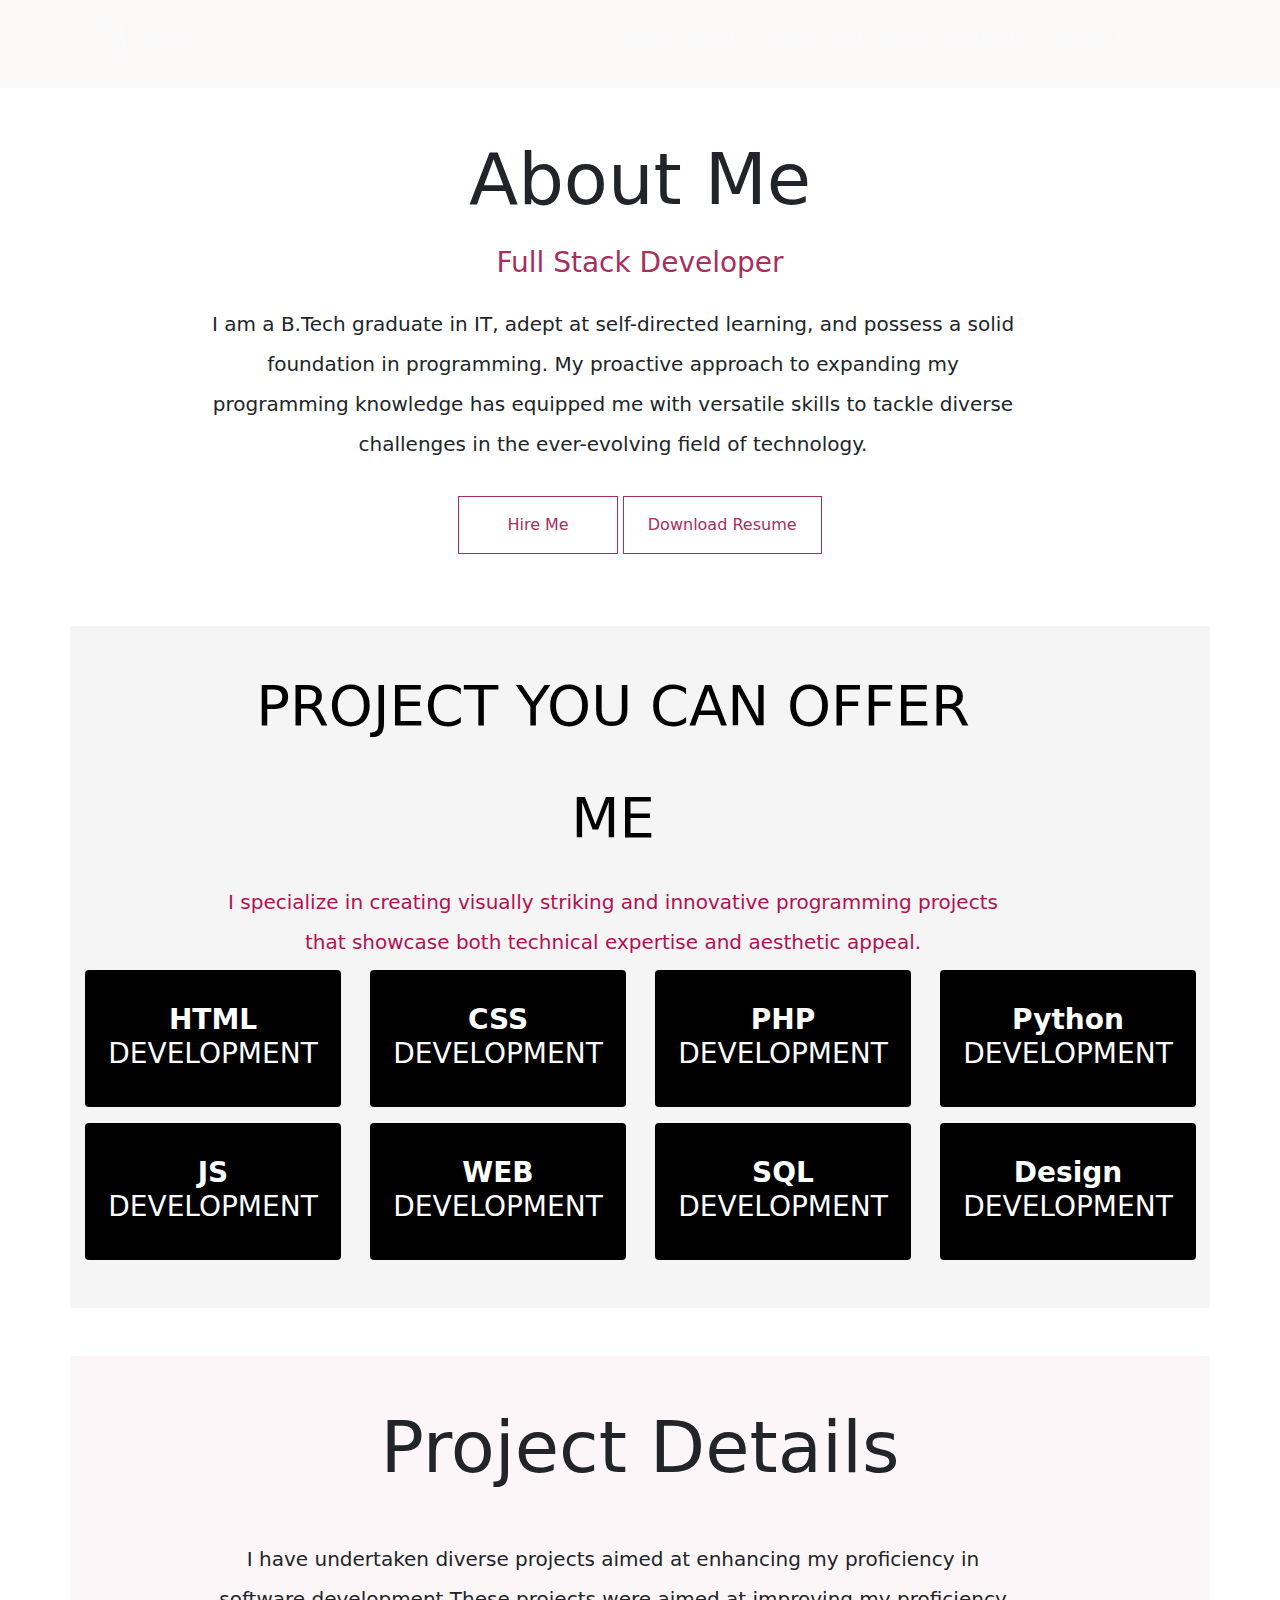
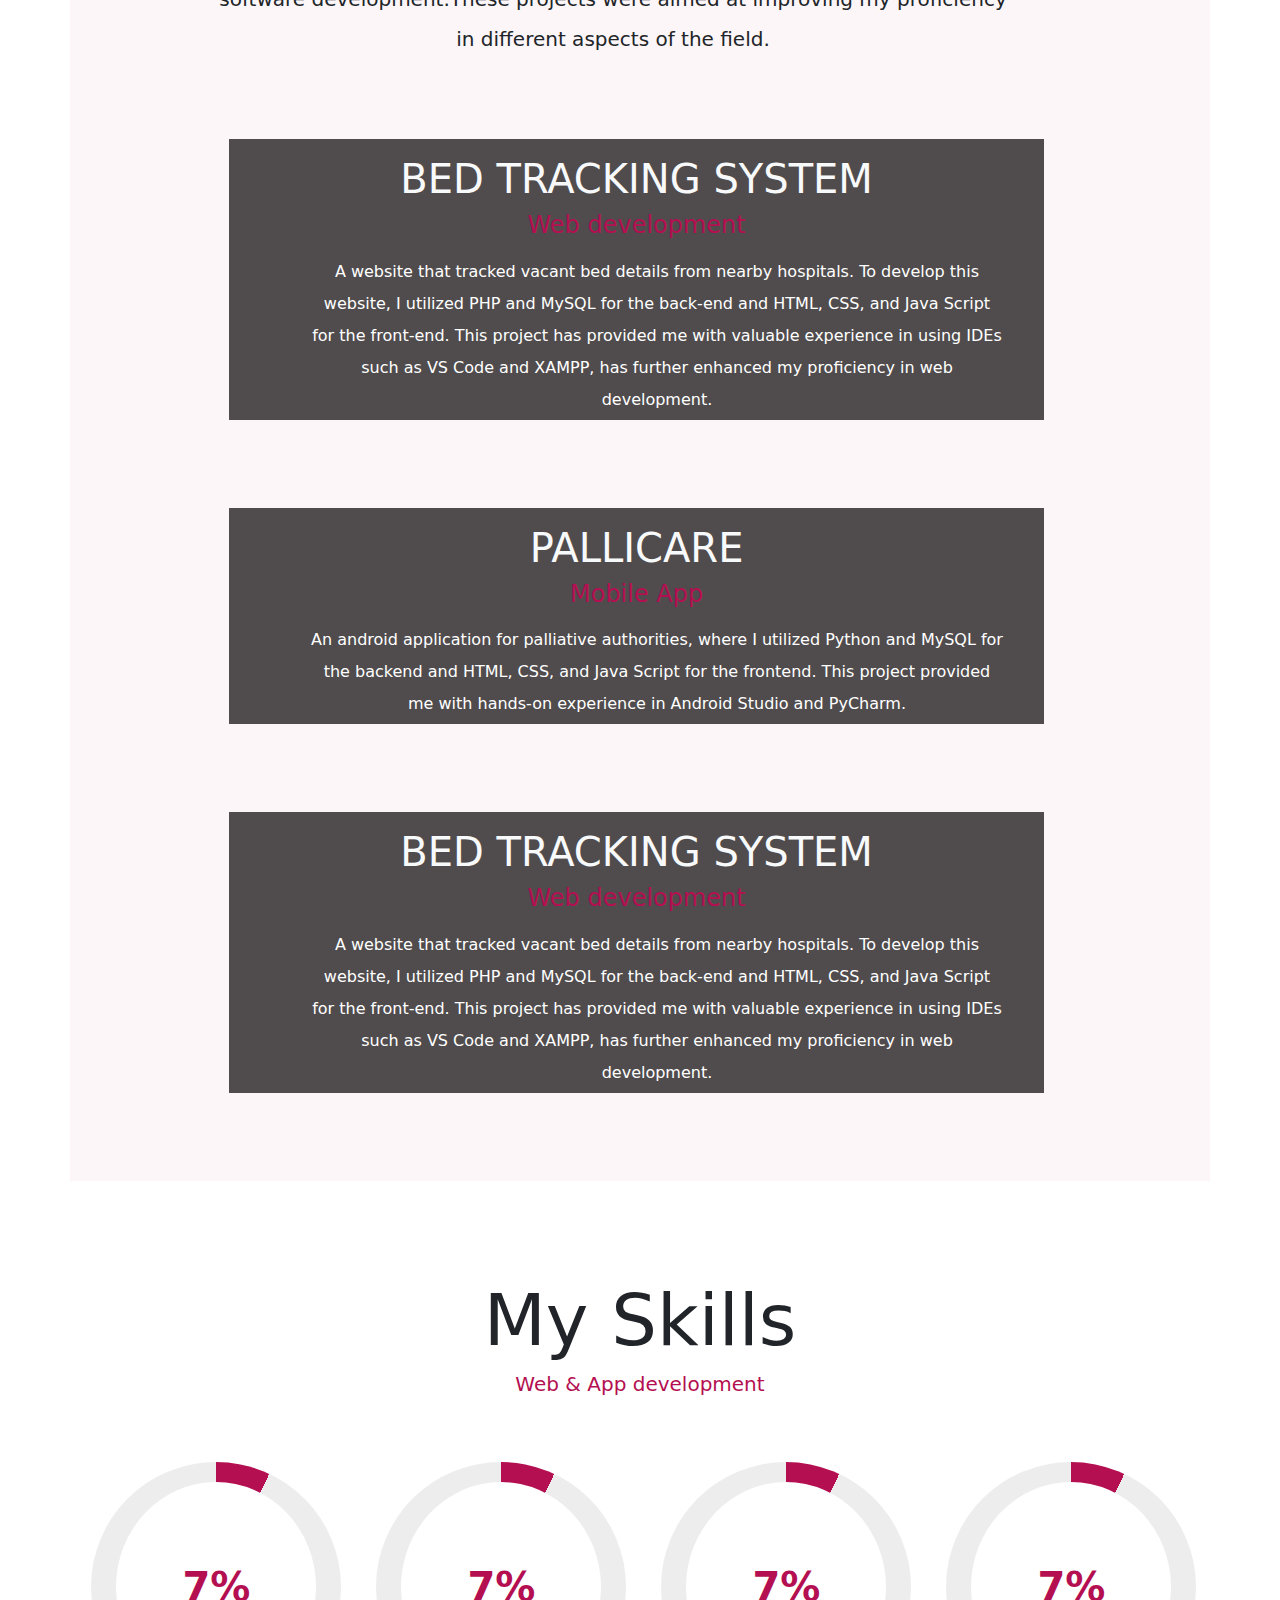
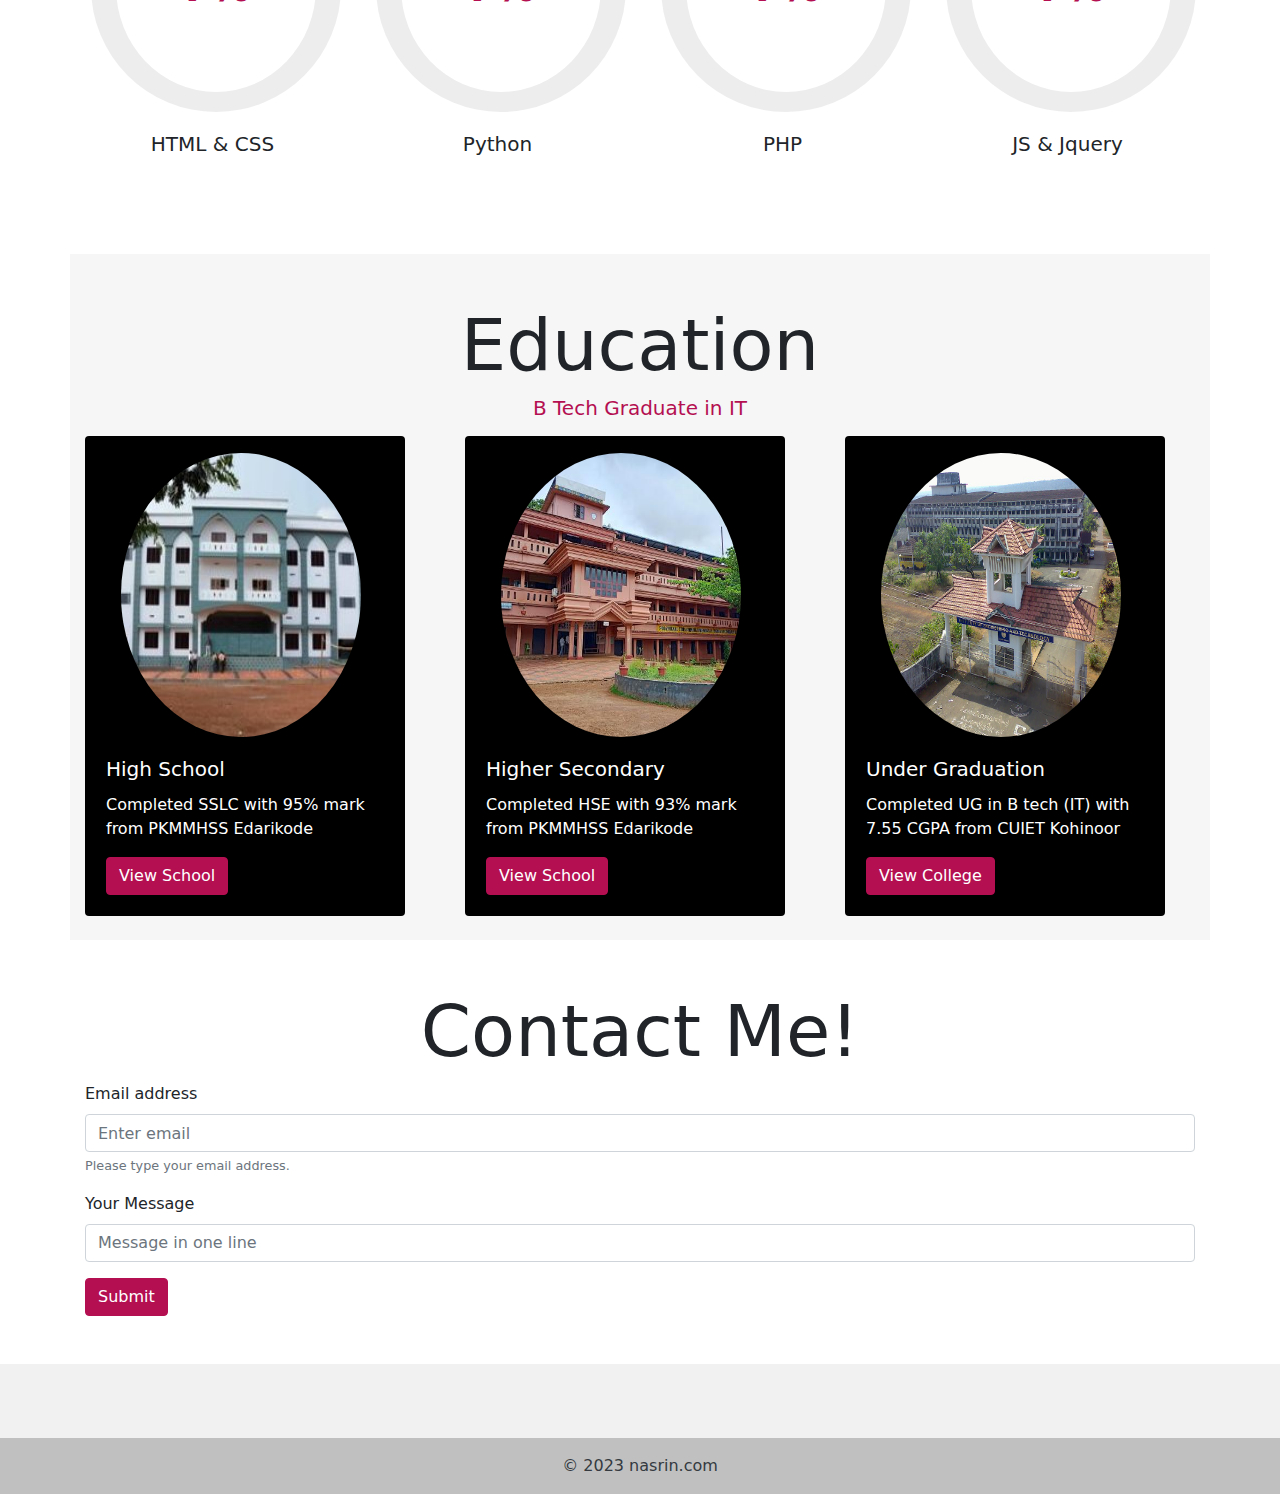
==== index.html @ 5913ae96 "second commit" ====
<!DOCTYPE html>
<html lang="en">
<head>
  <meta charset="UTF-8">
  <meta name="viewport" content="width=device-width, initial-scale=1.0">
  <title>Bootstrap Navbar Example</title>

  <!-- Bootstrap CSS -->
  <link rel="stylesheet" href="https://stackpath.bootstrapcdn.com/bootstrap/4.3.1/css/bootstrap.min.css">
  <!-- font family links -->
  <link rel="preconnect" href="https://fonts.googleapis.com">
  <link rel="preconnect" href="https://fonts.gstatic.com" crossorigin>
  <link href="https://fonts.googleapis.com/css2?family=Roboto:wght@300;400&display=swap" rel="stylesheet">
  <script src="https://kit.fontawesome.com/6e4f86569d.js" crossorigin="anonymous"></script>
  <!-- css connection -->
  <link rel="stylesheet" href="style.css">
</head>
<body>
<!-- <div class="container" > -->
    <div class="head-body">
        <!-- <img class="d-block w-100" src="https://img.freepik.com/free-photo/one-person-typing-laptop-night-generated-by-ai_188544-27872.jpg" alt="First slide"> -->
      <header class="container">
          <nav class="navbar navbar-expand-lg  ">
              <a class="navbar-brand h4 text-light  logo" href="#"> <span class="h1">N</span><i class="h4">asrin</i></a>
              
              <!-- Toggle button for small screens -->
              <button class="navbar-toggler text-light menubar" type="button" data-toggle="collapse" data-target="#navbarNav" aria-controls="navbarNav" aria-expanded="false" aria-label="Toggle navigation">
              <span class="navbar-toggler-icon"><i class="fa-solid fa-bars"></i></span>
              </button>
            
            <!-- Navbar links -->
            <div class="collapse navbar-collapse h5" id="navbarNav">
              <ul class="navbar-nav ml-auto">
                  <li class="nav-item active ">
                  <a class="nav-link text-light  h5" href="#home">Home <span class="sr-only">(current)</span></a>
                  </li>
                  <li class="nav-item">
                  <a class="nav-link text-light h5" href="#about">About</a>
                  </li>
                  <li class="nav-item">
                  <a class="nav-link text-light h5" href="#skills">Skills</a>
                  </li>
                  <li class="nav-item">
                      <a class="nav-link text-light h5" href="#Education">Education</a>
                  </li>
                  <li class="nav-item">
                      <a class="nav-link text-light " href="#projects">Projects</a>
                  </li>
                  <li class="nav-item">
                  <a class="nav-link text-light h5" href="#contact">Contact</a>
                  </li>
              </ul>
            </div>
        </nav>
    </header>
    <section id="home">
        <div id="carouselExampleSlidesOnly" class="carousel slide" data-ride="carousel">
            <div class="carousel-inner">
              <div class="carousel-item active">
                <img class="d-block w-100 img-fluid" src="https://png.pngtree.com/background/20230513/original/pngtree-woman-typing-a-keyboard-at-night-in-dark-room-picture-image_2504618.jpg" alt="First slide">
                <div class="carousel-caption  d-md-block">
                    <h1 class="display-1 h1" ><strong id="typing-text">Hi I'm Nasrin</strong></h1>
                    <p>Full Stack Developer</p>
                    <p>
                    <a href="https://github.com/"><i class="fa-brands fa-github"></i></a>
                    <a href=""><i class="fa-brands fa-facebook"></i></a>
                    <a href="https://www.linkedin.com/in/nasrin-c-68711421a"><i class="fa-brands fa-linkedin"></i></a>
                    <a href=""><i class="fa-brands fa-instagram"></i></a>
                    </p>
                  </div>
              </div>
              
            </div>
          </div>
    </section>
    </div>
    

<!------------------------------------------About Me Section------------------------------------------------------------------------------------------------------------ -->
<section class="mb-10" id="about">
    <div class="container mb-5">
      <div class="col-md-12">
        <h1 class="display-3 h1 text-center pt-5">About Me</h1>
        <h3 class="display-5 text-center py-3 head-full">Full Stack Developer</h3>
        <p class=" h5 text-center lh-5">
          I am a B.Tech graduate in IT, adept at self-directed learning, and possess a solid foundation in programming. My proactive approach to expanding my programming knowledge has equipped me with versatile skills to tackle diverse challenges in the ever-evolving field of technology.
        </p>
        <div class="col text-center py-4 ">
          <button  class="btn btn-light p-3 px-5">Hire Me</button>
          <button  class="btn btn-light p-3 px-4">Download Resume</button>
        </div> 
      </div>
  </div>
</section>

<section id="projects">
  <div class="container section-3 mb-5">
    <br>
    <!-- <img src="https://st2.depositphotos.com/3889193/7641/i/450/depositphotos_76413377-stock-photo-hipster-desktop-with-male-hands.jpg" alt="" class="img-fluid image-2"> -->
   <div class=" sec3-content-head clearfix mb-2">
    <div class="col-md-12 text-center">
      <div class="text-center">
        <h4 class=" text-center display-4 h5 font-weight-bold text-dark sec3-head">PROJECT YOU CAN OFFER ME</h4>
        <p class=" h5 text-center lh-5 sec3-p"> I specialize in creating visually striking and innovative programming projects that showcase both technical expertise and aesthetic appeal.</p>
      </div>
    </div>
    <div class="row projects float-left mb-3">
      <div class="col-md-3 float-left">
        <div class="card" style="width: 16rem;">
          <div class="card-body">
            <h5 class="card-title display-1 text-center"><i class="fa-brands fa-html5"></i></h5>
            <h6 class="card-title mb-3 h3 text-center title"> <strong>HTML</strong> DEVELOPMENT</h6>
          </div>
        </div>
      </div>
      <div class="col-md-3 float-left">
        <div class="card" style="width: 16rem;">
          <div class="card-body">
            <h5 class="card-title display-1 text-center"><i class="fa-brands fa-css3-alt"></i></h5>
            <h6 class="card-title mb-3 h3 text-center"> <strong>CSS</strong> DEVELOPMENT</h6>
          </div>
        </div>
      </div>
      <div class="col-md-3 float-left">
        <div class="card" style="width: 16rem;">
          <div class="card-body">
            <h5 class="card-title display-1 text-center"><i class="fa-brands fa-php"></i></h5>
            <h6 class="card-title mb-3 h3 text-center"> <strong>PHP</strong> DEVELOPMENT</h6>
          </div>
        </div>
      </div>
      <div class="col-md-3 float-left">
        <div class="card" style="width: 16rem;">
          <div class="card-body">
            <h5 class="card-title display-1 text-center"><i class="fa-brands fa-python"></i></h5>
            <h6 class="card-title mb-3 h3 text-center"> <strong>Python</strong> DEVELOPMENT</h6>
          </div>
        </div>
      </div>
    </div>

      <!-- second row -->
      <div class=" row projects float-left mb-3 ">
        <div class="col-md-3 float-left">
          <div class="card" style="width: 16rem;">
            <div class="card-body">
              <h5 class="card-title display-1 text-center"><i class="fa-brands fa-js"></i></h5>
              <h6 class="card-title mb-3 h3 text-center"> <strong>JS</strong> DEVELOPMENT</h6>
            </div>
          </div>
        </div>
        <div class="col-md-3 float-left">
          <div class="card" style="width: 16rem;">
            <div class="card-body">
              <h5 class="card-title display-1 text-center"><i class="fa-brands fa-wordpress"></i></h5>
              <h6 class="card-title mb-3 h3 text-center"> <strong>WEB</strong> DEVELOPMENT</h6>
            </div>
          </div>
        </div>
        <div class="col-md-3 float-left">
          <div class="card" style="width: 16rem;">
            <div class="card-body">
              <h5 class="card-title display-1 text-center"><i class="fa-solid fa-database"></i></h5>
              <h6 class="card-title mb-3 h3 text-center"><strong>SQL</strong> DEVELOPMENT</h6>
            </div>
          </div>
        </div>
        <div class="col-md-3  float-left">
          <div class="card" style="width: 16rem;">
            <div class="card-body">
              <h5 class="card-title display-1 text-center"><i class="fa-brands fa-wordpress"></i></h5>
              <h6 class="card-title mb-3 h3 text-center"> <strong>Design</strong> DEVELOPMENT</h6>
            </div>
          </div>
        </div>
    </div> 
  </div>
  <br>
  </div>
</section>

<section>
  <div class="container mb-5 project_details">
    <div class="col-md-12 ">
      <h1 class="display-3 h1 text-center pt-5">Project Details</h1>
      <h3 class="display-5 text-center py-3 head-full"></h3>
      <p class=" h5 text-center lh-5">
        I have undertaken diverse projects aimed at enhancing my proficiency in software development.These projects were aimed at improving my proficiency in different aspects of the field.
      </p>
    </div>
  <div class="col-md-12 p-5 text-center projects">
    <div class="col-md-10 text-center project1  project">
      <br>
      <div class="project1-content m">
        <h1 class="display-5 text-light pt-3">BED TRACKING SYSTEM</h1>
        <h4 class="display-5 pb-2 h4-sec4" >Web development</h4>
        <p class="pb-1 para">A website that tracked vacant bed details from nearby hospitals. To develop this website, I utilized PHP and MySQL for the back-end and HTML, CSS, and Java Script for the front-end. This project has provided me with valuable experience in using IDEs such as VS Code and XAMPP, has further enhanced my proficiency in web development.</p>
      </div>
      <br>
    </div>
    <div class="col-md-10 text-center project2 mt-4 project">
      <br>
      <div class="project1-content m">
        <h1 class="display-5 text-light pt-3">PALLICARE</h1>
        <h4 class="display-5 pb-2 h4-sec4" >Mobile App</h4>
        <p class="pb-1 para">An android application for palliative authorities, where I utilized Python and MySQL for the backend and HTML, CSS, and Java Script for the frontend. This project provided me with hands-on experience in Android Studio and PyCharm.</p>
      </div>
      <br>
    </div>

      <div class="col-md-10 text-center project3 mt-4 project">
        <br>
        <div class="project1-content m">
          <h1 class="display-5 text-light pt-3">BED TRACKING SYSTEM</h1>
          <h4 class="display-5 pb-2 h4-sec4" >Web development</h4>
          <p class="pb-1 para">A website that tracked vacant bed details from nearby hospitals. To develop this website, I utilized PHP and MySQL for the back-end and HTML, CSS, and Java Script for the front-end. This project has provided me with valuable experience in using IDEs such as VS Code and XAMPP, has further enhanced my proficiency in web development.</p>
        </div>
        <br>
      </div>
    </div>
  </div>
</section>

<section id="skills">
  <div class="container my-3 ">
      <div class="col-md-12 float-left">
        <h1 class="display-3 h1 text-center pt-5">My Skills</h1>
        <h5 class="display-6 pb-2 h4-sec4 text-center" >Web & App development</h5>
      </div>
    <div class="row">
      <div class="col-md-3 col-sm-6 skillset float-left">
        <div class="card cardpro" style="width: 85%;">
          <div class="circular-progress" data-end-value="80">
            <div class="progress-value">80%</div>
          </div>
          <div class="card-body">
            <h5 class="card-title text-center">HTML & CSS</h5>
          
          </div>
        </div>
      </div>

      <div class="col-md-3 col-sm-6 skillset float-left">
        <div class="card cardpro" style="width: 85%;">
          <div class="circular-progress"  data-end-value="40">
            <div class="progress-value">40%</div>
          </div>
          <div class="card-body">
            <h5 class="card-title text-center">Python</h5>
          
          </div>
        </div>
      </div>
      <div class="col-md-3 col-sm-6 skillset float-left">
        <div class="card cardpro" style="width: 85%;">
          <div class="circular-progress" data-end-value="10">
            <div class="progress-value">10%</div>
          </div>
          <div class="card-body">
            <h5 class="card-title text-center">PHP</h5>
          
          </div>
        </div>
      </div>
      <div class="col-md-3 col-sm-6 skillset float-left">
        <div class="card cardpro" style="width: 85%;">
          <div class="circular-progress" data-end-value="30">
            <div class="progress-value">30%</div>
          </div>
          <div class="card-body">
            <h5 class="card-title display-5 text-center">JS & Jquery</h5>
          
          </div>
        </div>
      </div>
    </div>
    
  </div>
</section>
<section id="Education">
  <div class="container edu">
      <div class="col-md-12 float-left">
        <h1 class="display-3 h1 text-center pt-5">Education</h1>
        <h5 class="display-6 pb-2 h4-sec4 text-center" >B Tech Graduate in IT</h5>
      </div>
      <div class="row">
        <div class="col-md-4 pb-4">
          <div class="card bg-dark bg-gradient text-white edu-card">
            <img src="pkm.jpg" class="card-img-top img-fluid rounded-circle mt-3 edu-img" alt="..." >
            <div class="card-body">
              <h5 class="card-title">High School</h5>
              <p class="card-text"> Completed SSLC with 95% mark from PKMMHSS Edarikode</p>
              <a href="https://pkmmhss.in/" class="btn btn-info">View School</a>
            </div>
          </div>
          
        </div>

        <div class="col-md-4 pb-4">
          <div class="card bg-dark bg-gradient text-white edu-card">
            <img src="PKMMHSS_Edarikode.jpg" class="card-img-top img-fluid  rounded-circle mt-3 edu-img" alt="..." >
            <div class="card-body">
              <h5 class="card-title">Higher Secondary</h5>
              <p class="card-text">Completed HSE with 93% mark from PKMMHSS Edarikode</p>
              <a href="https://pkmmhss.in/" class="btn btn-info">View School</a>
            </div>
          </div>
          
        </div>

        <div class="col-md-4 pb-4">
          <div class="card bg-dark bg-gradient text-white edu-card" >
            <img src="CUIET.jpg" class="card-img-top img-fluid rounded-circle mt-3 edu-img" alt="...">
            <div class="card-body">
              <h5 class="card-title">Under Graduation</h5>
              <p class="card-text ">Completed UG in B tech (IT) with 7.55 CGPA from CUIET Kohinoor</p>
              <a href="http://www.cuiet.info/" class="btn btn-info">View College</a>
            </div>
          </div>
          
        </div>
          
      </div>
  </div>
</section>
<section id="contact">
  <div class="container">
    <div class="col-md-12 float-left">
      <h1 class="display-3 h1 text-center pt-5">Contact Me!</h1>
      <!-- <h5 class="display-6 pb-2 h4-sec4 text-center" >B Tech Graduate in IT</h5> -->
    </div>
    <form>
      <div class="form-group">
        <label for="exampleInputEmail1">Email address</label>
        <input type="email" class="form-control" id="exampleInputEmail1" aria-describedby="emailHelp" placeholder="Enter email">
        <small id="emailHelp" class="form-text text-muted">Please type your email address.</small>
      </div>
      <div class="form-group">
        <label for="exampleInputmessage">Your Message </label>
        <input type="text" class="form-control" id="exampleInputmessage" placeholder="Message in one line">
      </div>
      <button type="submit" class="btn btn-info">Submit</button>
    </form>
  </div>
</section>
  <footer class="text-center text-white mt-5 " style="background-color: #f1f1f1;">
    <!-- Grid container -->
    <div class="container pt-4">
      <!-- Section: Social media -->
      <section class="mb-4">
        <!-- Facebook -->
        <a
          class="btn btn-link btn-floating btn-lg text-dark m-1"
          href="#!"
          role="button"
          data-mdb-ripple-color="dark"
          ><i class="fab fa-facebook-f"></i
        ></a>
  
        <!-- Twitter -->
        <a
          class="btn btn-link btn-floating btn-lg text-dark m-1"
          href="#!"
          role="button"
          data-mdb-ripple-color="dark"
          ><i class="fab fa-twitter"></i
        ></a>
  
        <!-- Google -->
        <a
          class="btn btn-link btn-floating btn-lg text-dark m-1"
          href="#!"
          role="button"
          data-mdb-ripple-color="dark"
          ><i class="fab fa-google"></i
        ></a>
  
        <!-- Instagram -->
        <a
          class="btn btn-link btn-floating btn-lg text-dark m-1"
          href="#!"
          role="button"
          data-mdb-ripple-color="dark"
          ><i class="fab fa-instagram"></i
        ></a>
  
        <!-- Linkedin -->
        <a
          class="btn btn-link btn-floating btn-lg text-dark m-1"
          href="#!"
          role="button"
          data-mdb-ripple-color="dark"
          ><i class="fab fa-linkedin"></i
        ></a>
        <!-- Github -->
        <a
          class="btn btn-link btn-floating btn-lg text-dark m-1"
          href="#!"
          role="button"
          data-mdb-ripple-color="dark"
          ><i class="fab fa-github"></i
        ></a>
      </section>
      <!-- Section: Social media -->
    </div>
    <!-- Grid container -->
  
    <!-- Copyright -->
    <div class="text-center text-dark p-3" style="background-color: rgba(0, 0, 0, 0.2);">
      © 2023
      <a class="text-dark" href="">nasrin.com</a>
    </div>
    <!-- Copyright -->
  </footer>



  <!-- Bootstrap JS (optional, for dropdown functionality) -->
  <script type="text/javascript" src="//code.jquery.com/jquery-1.11.0.min.js"></script>
  <script type="text/javascript" src="//code.jquery.com/jquery-migrate-1.2.1.min.js"></script>
  <script src="https://code.jquery.com/jquery-3.3.1.slim.min.js"></script>
  <script src="https://code.jquery.com/jquery-3.6.4.min.js"></script>
  <script src="https://cdnjs.cloudflare.com/ajax/libs/popper.js/1.14.7/umd/popper.min.js"></script>
  <script src="https://stackpath.bootstrapcdn.com/bootstrap/4.3.1/js/bootstrap.min.js"></script>
    <script src="script.js"></script>
</body>
</html>
---- style.css ----
*{
    font-family: system-ui, -apple-system, BlinkMacSystemFont, 'Segoe UI', Roboto, Oxygen, Ubuntu, Cantarell, 'Open Sans', 'Helvetica Neue', sans-serif;
    margin: 0;
    padding: 0;
}
body{
  z-index: 1;
}
.logo{
  padding-left: 0%;

}
.head-body{
    background-image: url("https://png.pngtree.com/background/20230513/original/pngtree-woman-typing-a-keyboard-at-night-in-dark-room-picture-image_2504618.jpg");
    background-color: rgba(233, 221, 221, 0.203);
    background-position: 100% 100%;
    /* background-repeat: no-repeat; */
    background-size: cover;
    /* color: white; */
    opacity: 1;
}

  .navbar-toggler-icon span{
    color: #fff !important;
  }
 
  .navbar-nav li a{
    /* color:black !important; */
  }
 .navbar-nav li a:hover{
    /* color:rgb(167, 46, 94) !important; */
    text-decoration: underline 0.15em rgb(167, 46, 94) !important;
    transition: text-decoration-color 300ms;
 }

 .img-fluid{
  margin-top: -10%;
 }
 .img-fluid:hover{
  transition: 1s ease-in-out;
 }

 .carousel-caption{
  width:70%;
  color: white;
  cursor: pointer;
  bottom: 15%;
  font-weight: 700 !important;
  font-size: xx-large;
  background-color: rgba(0, 0, 0, 0.363);
  /* border: 3px solid white; */
  animation: mymove 5s infinite;
 
 }
 @keyframes mymove {
  0%   {top: 200px;}
  25%  {top: 200px;}
  75%  {top: 100px}
  100% {top: 100px;}
  /* 0%   {left: 0px;} */
  
}
 .display-1{
  white-space: nowrap;
  overflow: hidden;
 }
 .display-1:hover{
  color:rgb(167, 46, 94) !important;
  cursor: pointer;
 }
 .carousel-caption p:hover{
  color: wheat;
 }
 .carousel-caption p a{
  color: white;
  padding-left: 10px;
 }
 .carousel-caption p a:hover{
  color:rgb(167, 46, 94) ;

 }

 
.h5{
  width:90%;
  /* padding: %; */
  padding-left: 10%;
  padding-right: 5%;
  line-height: 200%;
  letter-spacing: 1%;
  font-weight: lighter !important;
  /* line-height: 24px; */
}
.head-full{
  color:rgb(167, 46, 94) ;
}
.btn-light{
  color:rgb(167, 46, 94) !important;
  font-weight: 500;
  background-color: rgba(255, 255, 255, 0);
  border: 1.5px solid rgb(167, 46, 94);
  border-radius: 0px !important;

}

.section-3{
  /* background-image: url("https://st2.depositphotos.com/3889193/7641/i/450/depositphotos_76413377-stock-photo-hipster-desktop-with-male-hands.jpg"); */
  background-repeat: no-repeat;
  background-position: 100% 100%;
  background-color: #60606010;
  background-size: cover;
  
}
.section-3:hover{
  
}
.sec3-content-head{
  /* width:90%; */
  /* padding-left: 5%; */
  /* display: flex; */
  /* align-items: center; */
  /* justify-content: center; */
  background-color: rgba(0, 0, 0, 0);
  color: black;
  color:white;
}
.sec3-head{
  color: black !important;
}
.sec3-p{
  color:rgb(180, 15, 81) !important;
  font-weight: 400 !important;
}
.card{
  background-color: black !important;
}
.project1,.project2,.project3{
  margin-left: 8%;
  /* width:80%; */
}
.project_details{
  background-color:rgba(180, 15, 81, 0.041); 
}
.project{
  cursor: pointer;
}
.project:hover{
 /* background-color: red !important; */
    width:100%;
    /* height:600px; */
    background-image: none;
    background-color: black;

}
.project1{
  background: url("https://www.lifewire.com/thmb/rlD8X7mqgqPN9foN3wZfdrI7Gsg=/1500x0/filters:no_upscale():max_bytes(150000):strip_icc()/mixed-race-woman-using-laptop-at-table-591404029-5a8d90eb642dca0036707cca.jpg");
  background-position: 100% 100%;
  background-repeat: no-repeat;
  background-size: cover;
}
.project2{
  background: url("https://images.pexels.com/photos/1181555/pexels-photo-1181555.jpeg?cs=srgb&dl=pexels-christina-morillo-1181555.jpg&fm=jpg");
  background-position: 100% 100%;
  background-repeat: no-repeat;
  background-size: cover;
}
.project3{
  background: url("https://i.pinimg.com/originals/dd/0d/37/dd0d37b8fa200230d80744dfb6fa1a99.jpg");
  background-position: 100% 100%;
  background-repeat: no-repeat;
  background-size: cover;
  /* background-color: rgb(255, 255, 255) !important; */
  
}

.h4-sec4{
  color:rgb(180, 15, 81) !important;
}
.projects{
  /* background-color: gray; */
}
.para{
  color:white;
  padding-left: 10%;
  padding-right: 5%;
  line-height: 200%;
  letter-spacing: 1%;
  /* font-weight: lighter !important; */

}
.project1-content{
  /* width: 80%; */
  background-color: rgba(34, 31, 31, 0.792);
}
.skillset{
  display: flex;
  width: 420px;
  padding: 50px 0;
  border-radius: 8px;
  background: #fff;
  row-gap: 30px;
  flex-direction: column;
  align-items: center;
}
.circular-progress{
  position: relative;
  height: 250px;
  width: 250px;
  border-radius: 50%;
  background: conic-gradient(rgb(180, 15, 81) 3.6deg, #ededed 0deg);
  display: flex;
  align-items: center;
  justify-content: center;
}
.circular-progress::before{
  content: "";
  position: absolute;
  height: 210px;
  width: 80%;
  border-radius: 50%;
  background-color: #fff;
}
.progress-value{
  position: relative;
  font-size: 40px;
  font-weight: 600;
  color: rgb(180, 15, 81);
}
.text{
  font-size: 30px;
  font-weight: 500;
  color: #606060;
}
.cardpro{
  background-color: white !important;
  border: none;
}
.edu-img{
  height: 20rem;
  width:15rem; 
  margin-left: 11%;
}
.edu-card{
  width: 20rem;
   height: 30rem;
}
.btn-info{
  background-color: rgb(180, 15, 81) ;
  border:1px solid  rgb(180, 15, 81);
}
.edu{
  background-color:rgba(128, 128, 128, 0.075) ;
}
@media only screen and (min-width: 768px) and (max-width: 1203px) {
  .logo{
    padding-left:0% !important;
  
  }

  .display-1{ 
    font-size: 300%;
    font-weight: 300;
  }
  
   .img-fluid{
    margin-top: -10%;
   }
  
   .carousel-caption{
    width:50%;
    /* right:00px; */
    color: white;
    cursor: pointer;
    bottom: 5%;
    font-weight: 500 !important;
    font-size: x-large !important;
    background-color: rgba(0, 0, 0, 0.363);
    /* border: 3px solid white; */
    animation: mymove 5s infinite;
    max-width: 676px;
    
   
   }
   @keyframes mymove {
    0%   {top: 100px;}
    25%  {top: 100px;}
    75%  {top: 50px}
    100% {top: 50px;}
    
    
  }
  .display-3{
    font-size:250% !important;
  }
  .display-5,.display-4{
    font-size: 150% !important;
  }
  .head-full{
    color:rgb(167, 46, 94) ;
  }
  .h5{
    font-size: medium;
  }
  .btn-light{
    color:rgb(167, 46, 94) !important;
    font-weight: 500;
    font-size: small;
    
    margin-bottom: 5%;
    width:12rem;
    height:3rem;
    padding: 0;
    background-color: rgba(255, 255, 255, 0);
    border: 1.5px solid rgb(167, 46, 94);
    border-radius: 0px !important;
  
  }
  .col-md-3{
    width: 80%;
   display: flex;
   z-index: 1;
   flex-direction:column;
   margin-bottom: 3%;
   margin-left: 19%;
   /* justify-content: center; */
   /* align-items: center; */
   /* width:90% !important; */

    /* padding: 10%; */
  }
  
  .projects{
    width:85%;
    font-size: x-large;
  }
  
  .section-3{
    /* background-image: url("https://st2.depositphotos.com/3889193/7641/i/450/depositphotos_76413377-stock-photo-hipster-desktop-with-male-hands.jpg"); */
    background-repeat: no-repeat;
    background-position: 100% 100%;
    background-color: #60606033;
    background-size: cover;
    
  }
  .sec3-content-head{
    /* width:90%; */
    /* padding-left: 5%; */
    /* display: flex; */
    /* align-items: center; */
    /* justify-content: center; */
    background-color: rgba(0, 0, 0, 0);
    color: black;
    color:white;
  }
  .sec3-head{
    color: black !important;
  }
  .sec3-p{
    color:rgb(180, 15, 81) !important;
    font-weight: 200 !important;
    font-size: small !important;
    /* text-align: center !important; */
    width:80%;
    margin-left: 10%;
  }
  .card{
    background-color: black !important;
  }
  .project1,.project2,.project3{
    margin-left: 0%;
    width:100%;
    display: flex !important;
    flex-direction: column;
    justify-content: center;
    align-items: center;
    cursor: pointer;
    margin-left: 18%;

  }
  .project_details{
    background-color:rgba(180, 15, 81, 0.041); 
  }
  .project{
    display: flex !important;
    flex-direction: column;
    justify-content: center;
    align-items: center;
    cursor: pointer;
  }
  

  
  .h4-sec4{
    color:rgb(180, 15, 81) !important;
  }


  .skillset{
    display: flex;
    flex-direction: column;
    justify-content: center;
    align-items: center;
    width: 420px;
    padding: 50px 0;
    border-radius: 8px;
    background: #fff;
    row-gap: 30px;
    flex-direction: column;
    align-items: center;
  }
 .col-md-4{
  display: flex;
  flex-direction: column;
  /* margin-bottom: 3%; */
  justify-content: center;
  align-items: center;
 }
  .text{
    font-size: 30px;
    font-weight: 500;
    color: #606060;
  }
  .cardpro{
    background-color: white !important;
    border: none;
  }
  .edu-img{
    height: 20rem;
    width:8rem; 
    margin-left: 17%;
   
  }
  .edu-card{
    width: 13rem;
     height: 30rem;
  }
  .btn-info{
    background-color: rgb(180, 15, 81) ;
    border:1px solid  rgb(180, 15, 81);
  }
  .edu{
    background-color:rgba(128, 128, 128, 0.199) ;
  }
 
}

@media (max-width: 767px) 
{
  .logo{
    padding-left: 0% !important;
  
  }

  .display-1{ 
    font-size: xx-large;
    font-weight: 300;
  }
  
   .img-fluid{
    margin-top: -10%;
   }
   .circular-progress{
    /* position: relative; */

    height: 250px;
    width: 90%;
    margin-left: 9%;
    border-radius: 50%;
    background: conic-gradient(rgb(180, 15, 81) 3.6deg, #ededed 0deg);
    display: flex;
    flex-direction: column;
    align-items: center;
    justify-content: center;
  }
  
   .carousel-caption{
    width:50%;
    /* right:00px; */
    color: white;
    cursor: pointer;
    bottom: 5%;
    font-weight: 500 !important;
    font-size: x-large !important;
    background-color: rgba(0, 0, 0, 0.363);
    /* border: 3px solid white; */
    animation: mymove 5s infinite;
    max-width: 406px;
    
   
   }
   @keyframes mymove {
    0%   {top: 50px;}
    25%  {top: 50px;}
    75%  {top: 25px}
    100% {top: 25px;}
    
    
  }
  .display-3{
    font-size:300% !important;
  }
  .display-5,.display-4{
    font-size: 150% !important;
  }
  .head-full{
    color:rgb(167, 46, 94) ;
  }
  .h5{
    font-size: medium;
  }
  .btn-light{
    color:rgb(167, 46, 94) !important;
    font-weight: 500;
    font-size: small;
    
    margin-bottom: 5%;
    width:12rem;
    height:3rem;
    padding: 0;
    background-color: rgba(255, 255, 255, 0);
    border: 1.5px solid rgb(167, 46, 94);
    border-radius: 0px !important;
  
  }
  .col-md-3{
    width: 100% !important;
   display: flex;
   flex-direction: column;
   margin-bottom: 3%;
   justify-content: center;
   align-items: center;
   width:90% !important;

    /* padding: 10%; */
  }
  
  .section-3{
    /* background-image: url("https://st2.depositphotos.com/3889193/7641/i/450/depositphotos_76413377-stock-photo-hipster-desktop-with-male-hands.jpg"); */
    background-repeat: no-repeat;
    background-position: 100% 100%;
    background-color: #60606033;
    background-size: cover;
    
  }
  .sec3-content-head{
    /* width:90%; */
    /* padding-left: 5%; */
    /* display: flex; */
    /* align-items: center; */
    /* justify-content: center; */
    background-color: rgba(0, 0, 0, 0);
    color: black;
    color:white;
  }
  .sec3-head{
    color: black !important;
  }
  .sec3-p{
    color:rgb(180, 15, 81) !important;
    font-weight: 200 !important;
    font-size: small !important;
  }
  .card{
    background-color: black !important;
  }
  .project1,.project2,.project3{
    margin-left: 0%;
    /* width:80%; */
  }
  .project_details{
    background-color:rgba(180, 15, 81, 0.041); 
  }
  .project{
    display: flex !important;
    flex-direction: column;
    justify-content: center;
    align-items: center;
    cursor: pointer;
  }
  

  
  .h4-sec4{
    color:rgb(180, 15, 81) !important;
  }


  .skillset{
    display: flex;
    flex-direction: column;
    justify-content: center;
    align-items: center;
    width: 420px;
    padding: 50px 0;
    border-radius: 8px;
    background: #fff;
    row-gap: 30px;
    flex-direction: column;
    align-items: center;
  }
 .col-md-4{
  display: flex;
  flex-direction: column;
  /* margin-bottom: 3%; */
  justify-content: center;
  align-items: center;
 }
  .text{
    font-size: 30px;
    font-weight: 500;
    color: #606060;
  }
  .cardpro{
    background-color: white !important;
    border: none;
  }
  .edu-img{
    height: 20rem;
    width:90%; 
    margin-left: 6%;
   
  }
  .edu-card{
    width: 100%;
    min-width: 10rem;
     height: 32rem;
  }
  .btn-info{
    background-color: rgb(180, 15, 81) ;
    border:1px solid  rgb(180, 15, 81);
    width:50%;
  }
  .edu{
    background-color:rgba(128, 128, 128, 0.199) ;
    
  }
}
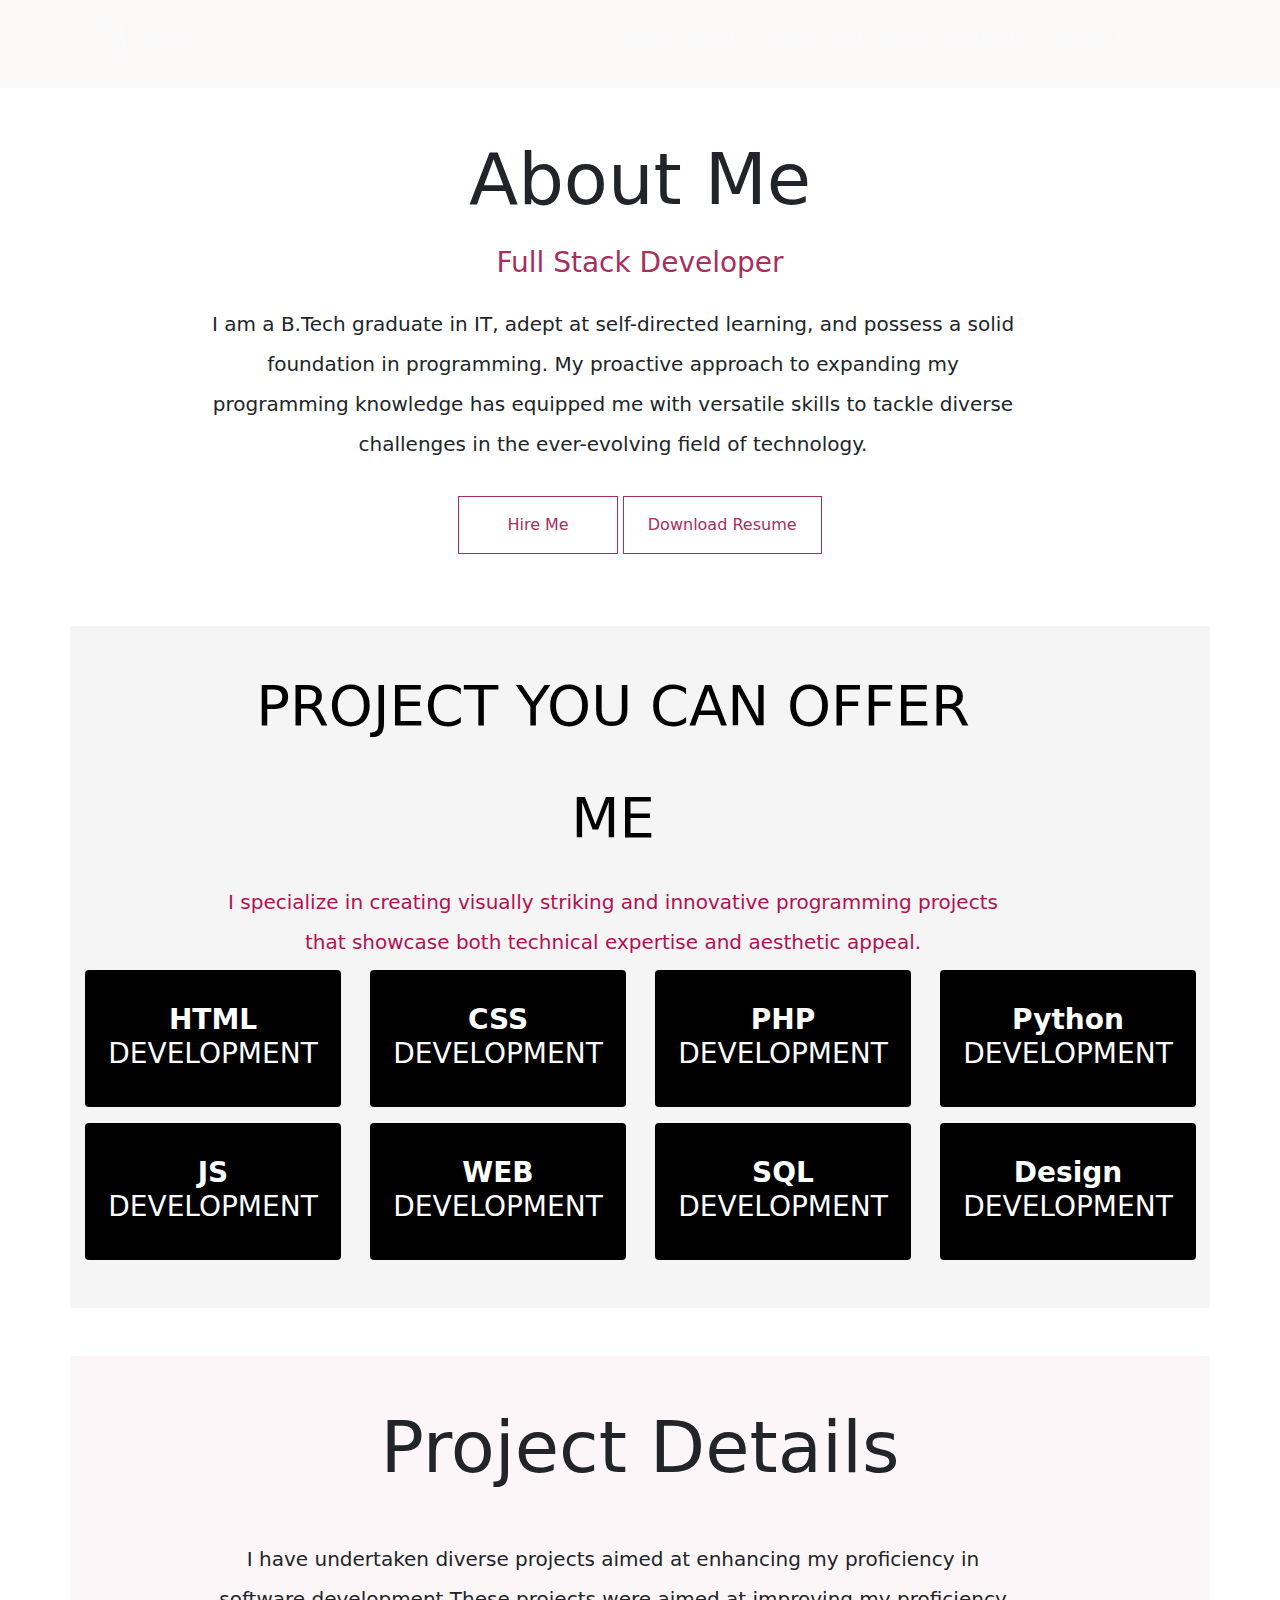
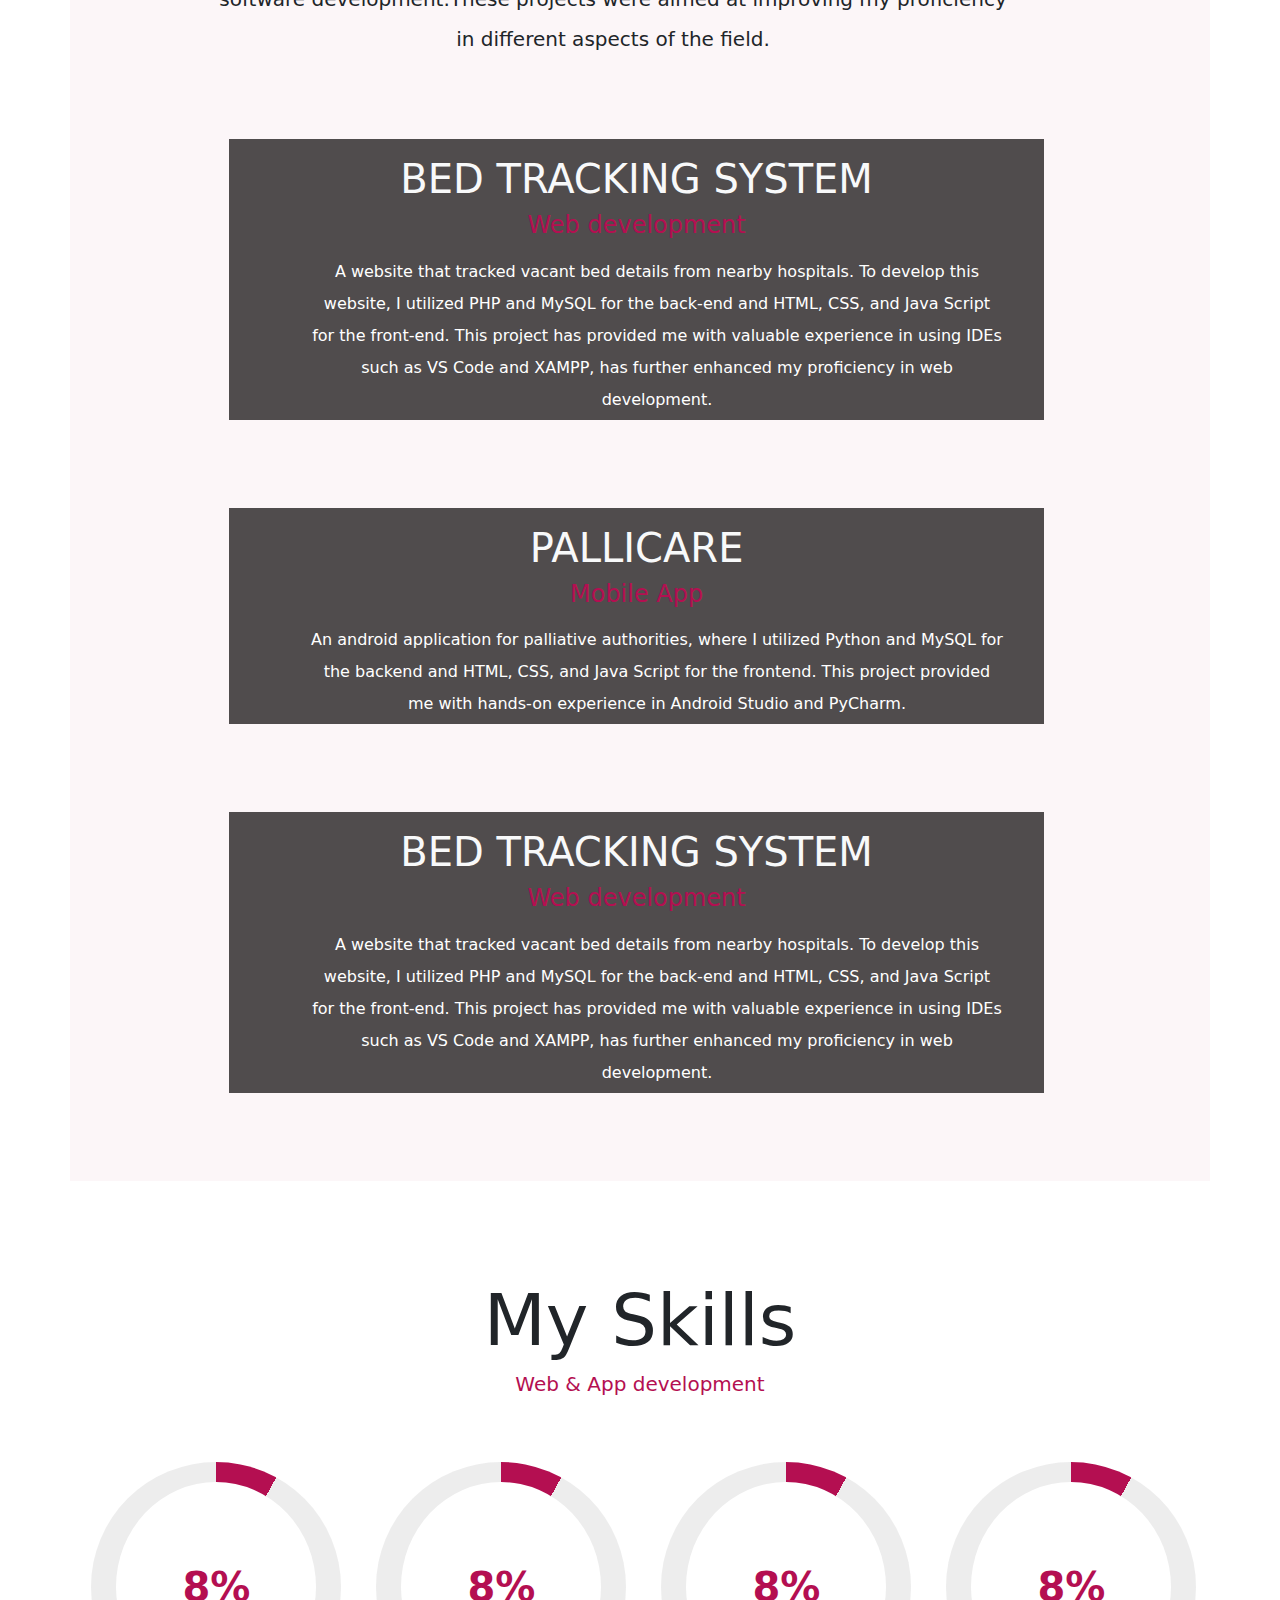
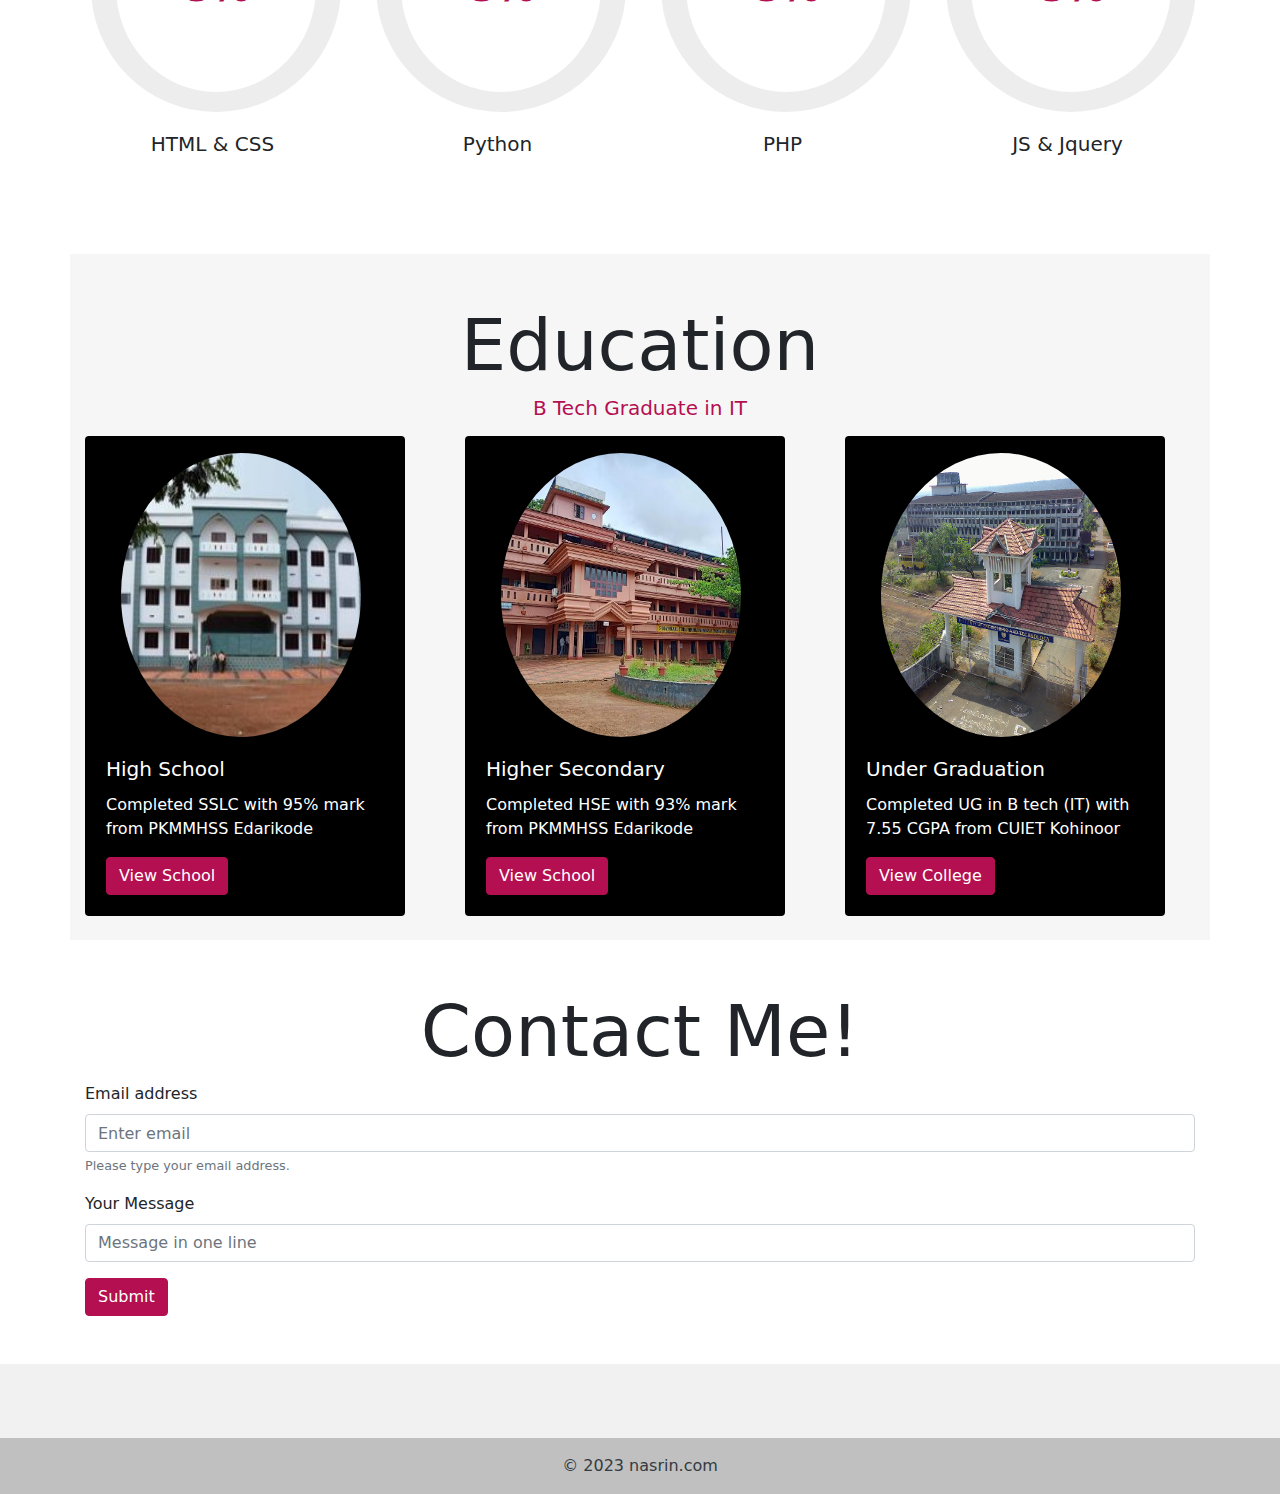
==== commit f920a758: "portfolio website" ====
--- a/index.html
+++ b/index.html
@@ -254,7 +254,7 @@
       <div class="col-md-3 col-sm-6 skillset float-left">
         <div class="card cardpro" style="width: 85%;">
           <div class="circular-progress" data-end-value="10">
-            <div class="progress-value">10%</div>
+            <div class="progress-value">70%</div>
           </div>
           <div class="card-body">
             <h5 class="card-title text-center">PHP</h5>
